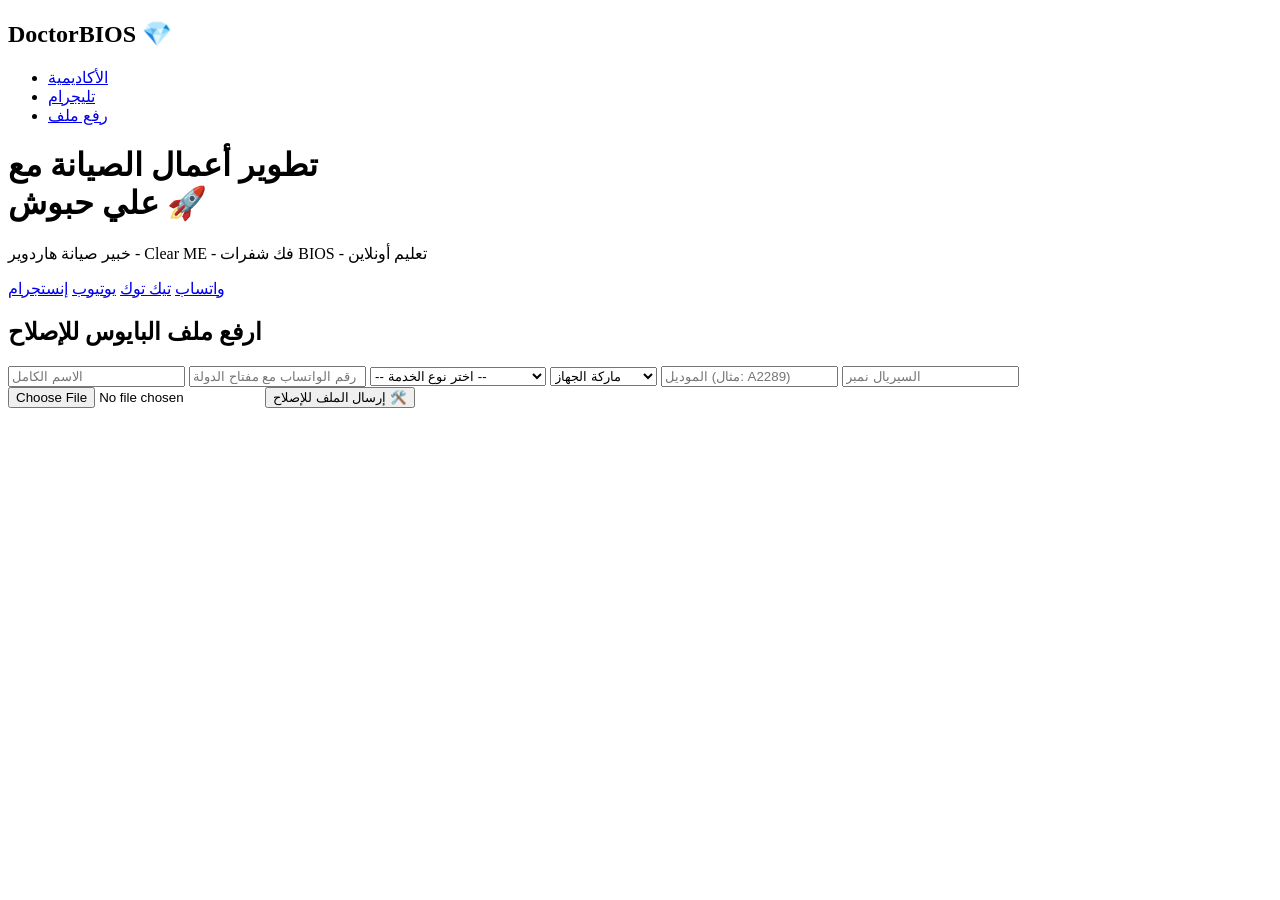
==== templates/index.html @ cfb56647 "Full brand update and bot integration" ====
<!DOCTYPE html>
<html lang="ar">
<head>
    <meta charset="UTF-8">
    <meta name="viewport" content="width=device-width, initial-scale=1.0">
    <title>DoctorBIOS 💎 Ali Haboush</title>
    <link rel="stylesheet" href="{{ url_for('static', filename='style.css') }}">
</head>
<body>

<div class="navbar">
    <h2 class="logo">DoctorBIOS 💎</h2>
    <ul>
        <li><a href="https://www.youtube.com/@ALIHABOSH" target="_blank">الأكاديمية</a></li>
        <li><a href="https://t.me/+Q_Fl_dVGSac5ZGVk" target="_blank">تليجرام</a></li>
        <li><a href="#upload">رفع ملف</a></li>
    </ul>
</div>

<div class="hero">
    <h1>تطوير أعمال الصيانة مع <br> <span>علي حبوش 🚀</span></h1>
    <p>خبير صيانة هاردوير - Clear ME - فك شفرات BIOS - تعليم أونلاين</p>
    
    <div class="social-links">
        <a class="btn whatsapp" href="https://wa.me/96176737184" target="_blank">واتساب</a>
        <a class="btn tiktok" href="https://www.tiktok.com/@alihabosh" target="_blank">تيك توك</a>
        <a class="btn youtube" href="https://www.youtube.com/@ALIHABOSH" target="_blank">يوتيوب</a>
        <a class="btn instagram" href="https://www.instagram.com/alihabosh/" target="_blank">إنستجرام</a>
    </div>
</div>

<div class="upload-section" id="upload">
    <h2>ارفع ملف البايوس للإصلاح</h2>
    <form action="/upload" method="POST" enctype="multipart/form-data">
        <input type="text" name="name" placeholder="الاسم الكامل" required>
        <input type="text" name="whatsapp" placeholder="رقم الواتساب مع مفتاح الدولة" required>
        
        <select name="service_type" required>
            <option value="">-- اختر نوع الخدمة --</option>
            <option value="Clear ME / NVRAM">Clear ME / NVRAM Clean</option>
            <option value="BIOS Unlock">BIOS Password Unlock</option>
            <option value="DMI Copy">DMI Data Transfer</option>
            <option value="Repair Course">استفسار عن دورة صيانة</option>
        </select>

        <select name="brand" required>
            <option value="">ماركة الجهاز</option>
            <option>HP</option>
            <option>Lenovo</option>
            <option>Dell</option>
            <option>Apple (T2/M1)</option>
            <option>Other</option>
        </select>

        <input type="text" name="model" placeholder="الموديل (مثال: A2289)" required>
        <input type="text" name="serial" placeholder="السيريال نمبر" required>
        
        <input type="file" name="bios" required>

        <button type="submit">إرسال الملف للإصلاح 🛠️</button>
    </form>
</div>

</body>
</html>
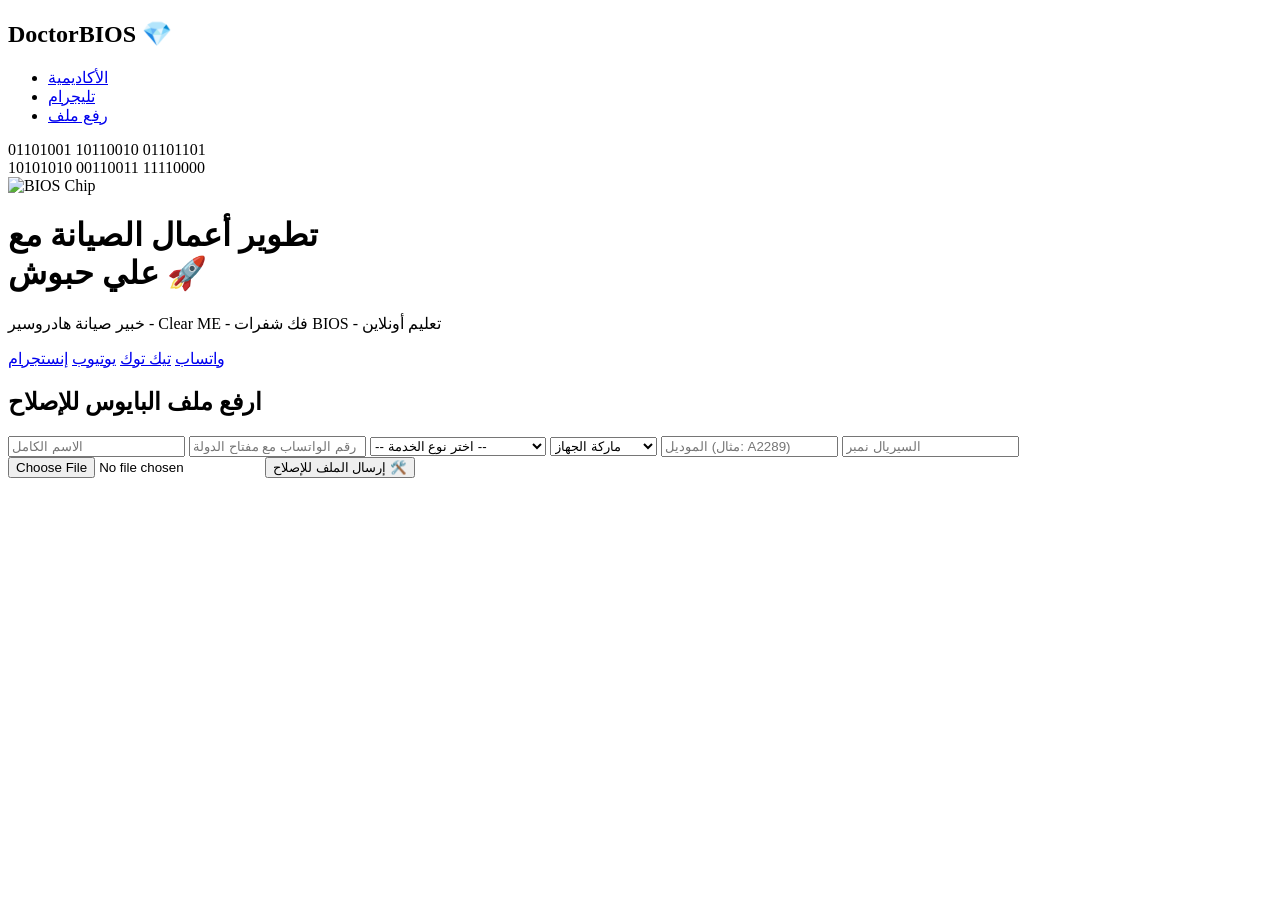
==== commit 7e3c0ea3: "Full brand update and bot integration" ====
--- a/templates/index.html
+++ b/templates/index.html
@@ -3,7 +3,7 @@
 <head>
     <meta charset="UTF-8">
     <meta name="viewport" content="width=device-width, initial-scale=1.0">
-    <title>DoctorBIOS 💎 Ali Haboush</title>
+    <title>DoctorBIOS Diamond - Ali Haboush</title>
     <link rel="stylesheet" href="{{ url_for('static', filename='style.css') }}">
 </head>
 <body>
@@ -18,8 +18,17 @@
 </div>
 
 <div class="hero">
+    <!-- تأثير الأنيميشن الجديد (شريحة مع أكواد هكرز) -->
+    <div class="bios-animation">
+        <div class="chip-container">
+            <div class="binary-ring ring-1">01101001 10110010 01101101</div>
+            <div class="binary-ring ring-2">10101010 00110011 11110000</div>
+            <img src="https://img.icons8.com/fluency/96/cpu.png" alt="BIOS Chip" class="main-chip">
+        </div>
+    </div>
+
     <h1>تطوير أعمال الصيانة مع <br> <span>علي حبوش 🚀</span></h1>
-    <p>خبير صيانة هاردوير - Clear ME - فك شفرات BIOS - تعليم أونلاين</p>
+    <p>خبير صيانة هادروسير - Clear ME - فك شفرات BIOS - تعليم أونلاين</p>
     
     <div class="social-links">
         <a class="btn whatsapp" href="https://wa.me/96176737184" target="_blank">واتساب</a>
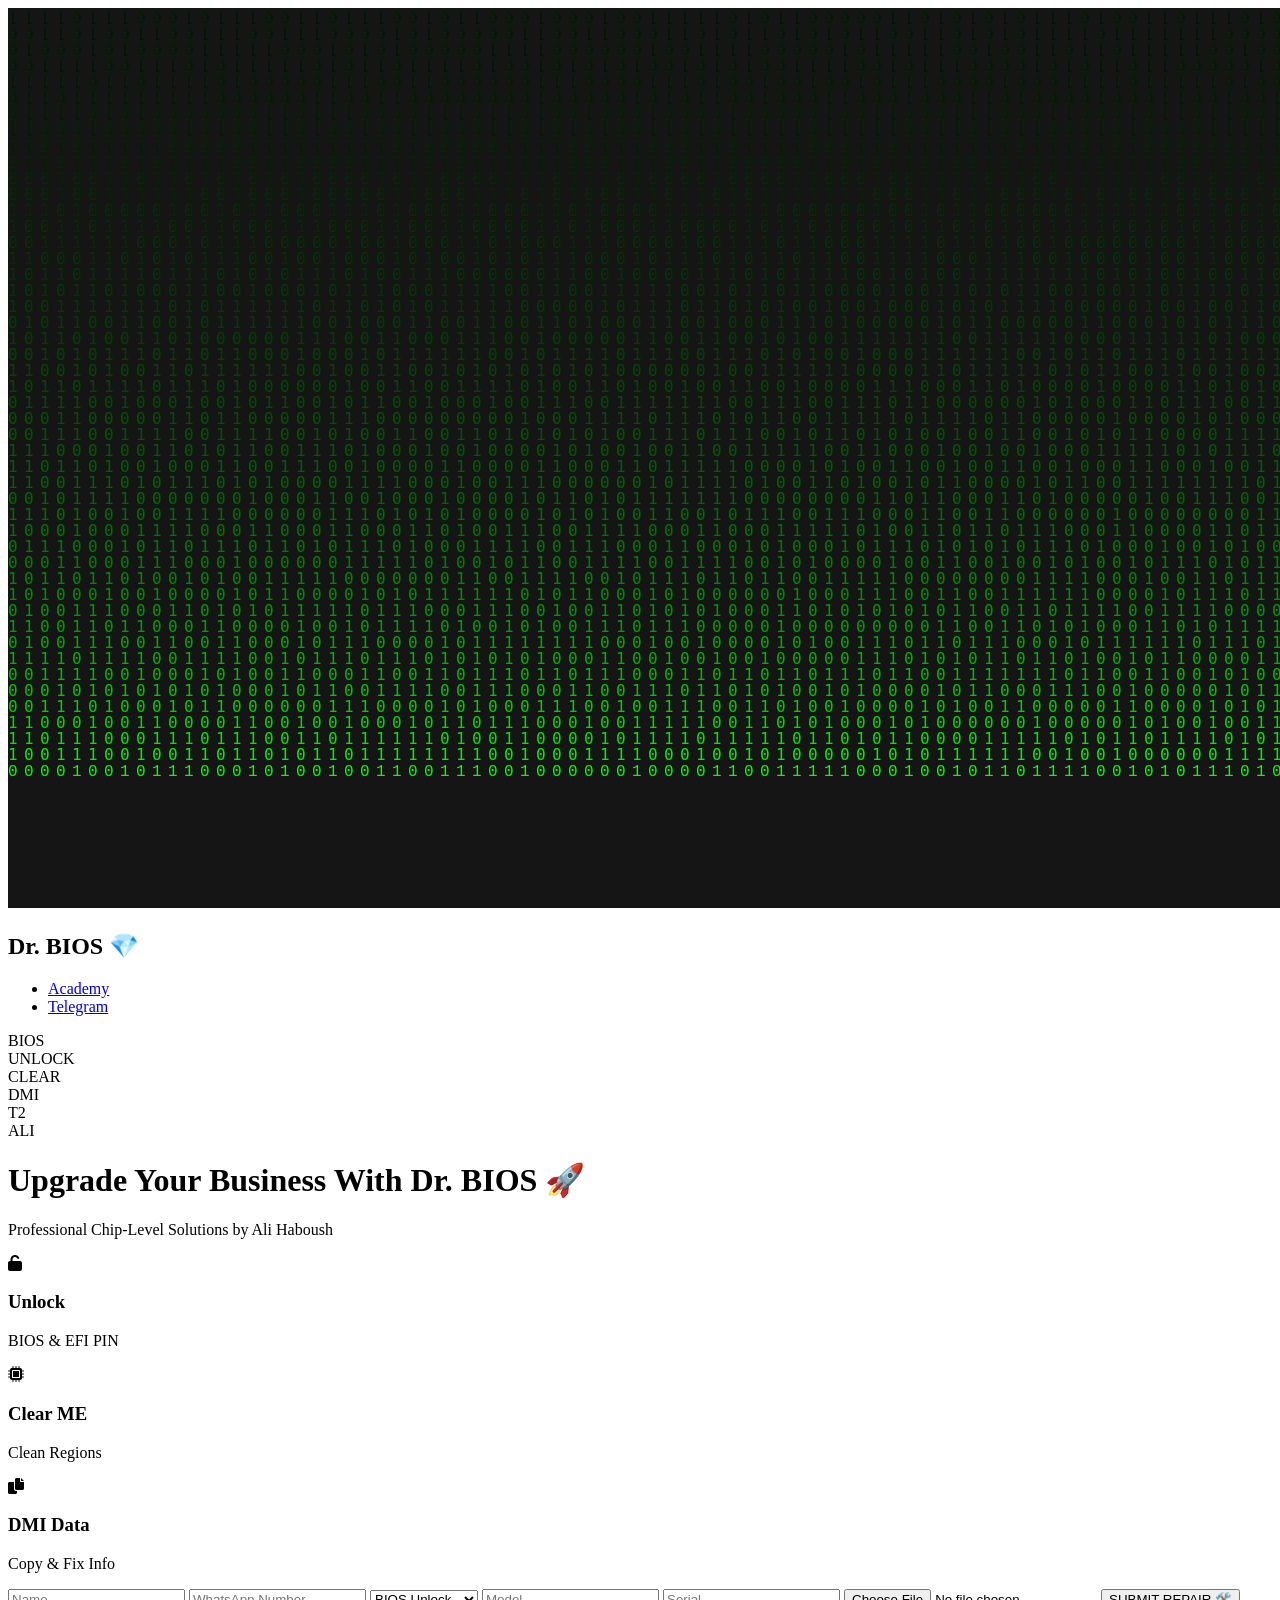
==== commit 35cb5678: "Full brand update and bot integration" ====
--- a/templates/index.html
+++ b/templates/index.html
@@ -3,72 +3,93 @@
 <head>
     <meta charset="UTF-8">
     <meta name="viewport" content="width=device-width, initial-scale=1.0">
-    <title>DoctorBIOS Diamond - Ali Haboush</title>
+    <title>Dr. BIOS | Ali Haboush 3D Experience</title>
+    <link rel="stylesheet" href="https://cdnjs.cloudflare.com/ajax/libs/font-awesome/6.0.0/css/all.min.css">
     <link rel="stylesheet" href="{{ url_for('static', filename='style.css') }}">
 </head>
 <body>
 
+<canvas id="matrix"></canvas> <!-- خلفية الماتريكس المتحركة -->
+
 <div class="navbar">
-    <h2 class="logo">DoctorBIOS 💎</h2>
+    <h2 class="logo">Dr. BIOS 💎</h2>
     <ul>
-        <li><a href="https://www.youtube.com/@ALIHABOSH" target="_blank">الأكاديمية</a></li>
-        <li><a href="https://t.me/+Q_Fl_dVGSac5ZGVk" target="_blank">تليجرام</a></li>
-        <li><a href="#upload">رفع ملف</a></li>
+        <li><a href="https://www.youtube.com/@ALIHABOSH" target="_blank">Academy</a></li>
+        <li><a href="https://t.me/+Q_Fl_dVGSac5ZGVk" target="_blank">Telegram</a></li>
     </ul>
 </div>
 
 <div class="hero">
-    <!-- تأثير الأنيميشن الجديد (شريحة مع أكواد هكرز) -->
-    <div class="bios-animation">
-        <div class="chip-container">
-            <div class="binary-ring ring-1">01101001 10110010 01101101</div>
-            <div class="binary-ring ring-2">10101010 00110011 11110000</div>
-            <img src="https://img.icons8.com/fluency/96/cpu.png" alt="BIOS Chip" class="main-chip">
+    <div class="bios-3d-animation">
+        <div class="cube">
+            <div class="face front">BIOS</div>
+            <div class="face back">UNLOCK</div>
+            <div class="face right">CLEAR</div>
+            <div class="face left">DMI</div>
+            <div class="face top">T2</div>
+            <div class="face bottom">ALI</div>
         </div>
     </div>
+    <h1>Upgrade Your Business With <span>Dr. BIOS 🚀</span></h1>
+    <p>Professional Chip-Level Solutions by Ali Haboush</p>
+</div>
 
-    <h1>تطوير أعمال الصيانة مع <br> <span>علي حبوش 🚀</span></h1>
-    <p>خبير صيانة هادروسير - Clear ME - فك شفرات BIOS - تعليم أونلاين</p>
-    
-    <div class="social-links">
-        <a class="btn whatsapp" href="https://wa.me/96176737184" target="_blank">واتساب</a>
-        <a class="btn tiktok" href="https://www.tiktok.com/@alihabosh" target="_blank">تيك توك</a>
-        <a class="btn youtube" href="https://www.youtube.com/@ALIHABOSH" target="_blank">يوتيوب</a>
-        <a class="btn instagram" href="https://www.instagram.com/alihabosh/" target="_blank">إنستجرام</a>
+<div class="services-grid">
+    <div class="service-card">
+        <i class="fas fa-unlock"></i>
+        <h3>Unlock</h3>
+        <p>BIOS & EFI PIN</p>
+    </div>
+    <div class="service-card">
+        <i class="fas fa-microchip"></i>
+        <h3>Clear ME</h3>
+        <p>Clean Regions</p>
+    </div>
+    <div class="service-card">
+        <i class="fas fa-copy"></i>
+        <h3>DMI Data</h3>
+        <p>Copy & Fix Info</p>
     </div>
 </div>
 
-<div class="upload-section" id="upload">
-    <h2>ارفع ملف البايوس للإصلاح</h2>
+<div class="upload-section">
     <form action="/upload" method="POST" enctype="multipart/form-data">
-        <input type="text" name="name" placeholder="الاسم الكامل" required>
-        <input type="text" name="whatsapp" placeholder="رقم الواتساب مع مفتاح الدولة" required>
-        
+        <input type="text" name="name" placeholder="Name" required>
+        <input type="text" name="whatsapp" placeholder="WhatsApp Number" required>
         <select name="service_type" required>
-            <option value="">-- اختر نوع الخدمة --</option>
-            <option value="Clear ME / NVRAM">Clear ME / NVRAM Clean</option>
-            <option value="BIOS Unlock">BIOS Password Unlock</option>
-            <option value="DMI Copy">DMI Data Transfer</option>
-            <option value="Repair Course">استفسار عن دورة صيانة</option>
+            <option value="Unlock">BIOS Unlock</option>
+            <option value="Clear ME">Clear ME</option>
+            <option value="T2">Mac iCloud T2</option>
         </select>
-
-        <select name="brand" required>
-            <option value="">ماركة الجهاز</option>
-            <option>HP</option>
-            <option>Lenovo</option>
-            <option>Dell</option>
-            <option>Apple (T2/M1)</option>
-            <option>Other</option>
-        </select>
-
-        <input type="text" name="model" placeholder="الموديل (مثال: A2289)" required>
-        <input type="text" name="serial" placeholder="السيريال نمبر" required>
-        
+        <input type="text" name="model" placeholder="Model" required>
+        <input type="text" name="serial" placeholder="Serial" required>
         <input type="file" name="bios" required>
-
-        <button type="submit">إرسال الملف للإصلاح 🛠️</button>
+        <button type="submit">SUBMIT REPAIR 🛠️</button>
     </form>
 </div>
 
+<script>
+    const canvas = document.getElementById('matrix');
+    const ctx = canvas.getContext('2d');
+    canvas.width = window.innerWidth;
+    canvas.height = window.innerHeight;
+    const letters = "01";
+    const fontSize = 16;
+    const columns = canvas.width / fontSize;
+    const drops = Array(Math.floor(columns)).fill(1);
+    function draw() {
+        ctx.fillStyle = "rgba(0, 0, 0, 0.05)";
+        ctx.fillRect(0, 0, canvas.width, canvas.height);
+        ctx.fillStyle = "#0F0";
+        ctx.font = fontSize + "px monospace";
+        for (let i = 0; i < drops.length; i++) {
+            const text = letters.charAt(Math.floor(Math.random() * letters.length));
+            ctx.fillText(text, i * fontSize, drops[i] * fontSize);
+            if (drops[i] * fontSize > canvas.height && Math.random() > 0.975) drops[i] = 0;
+            drops[i]++;
+        }
+    }
+    setInterval(draw, 33);
+</script>
 </body>
 </html>
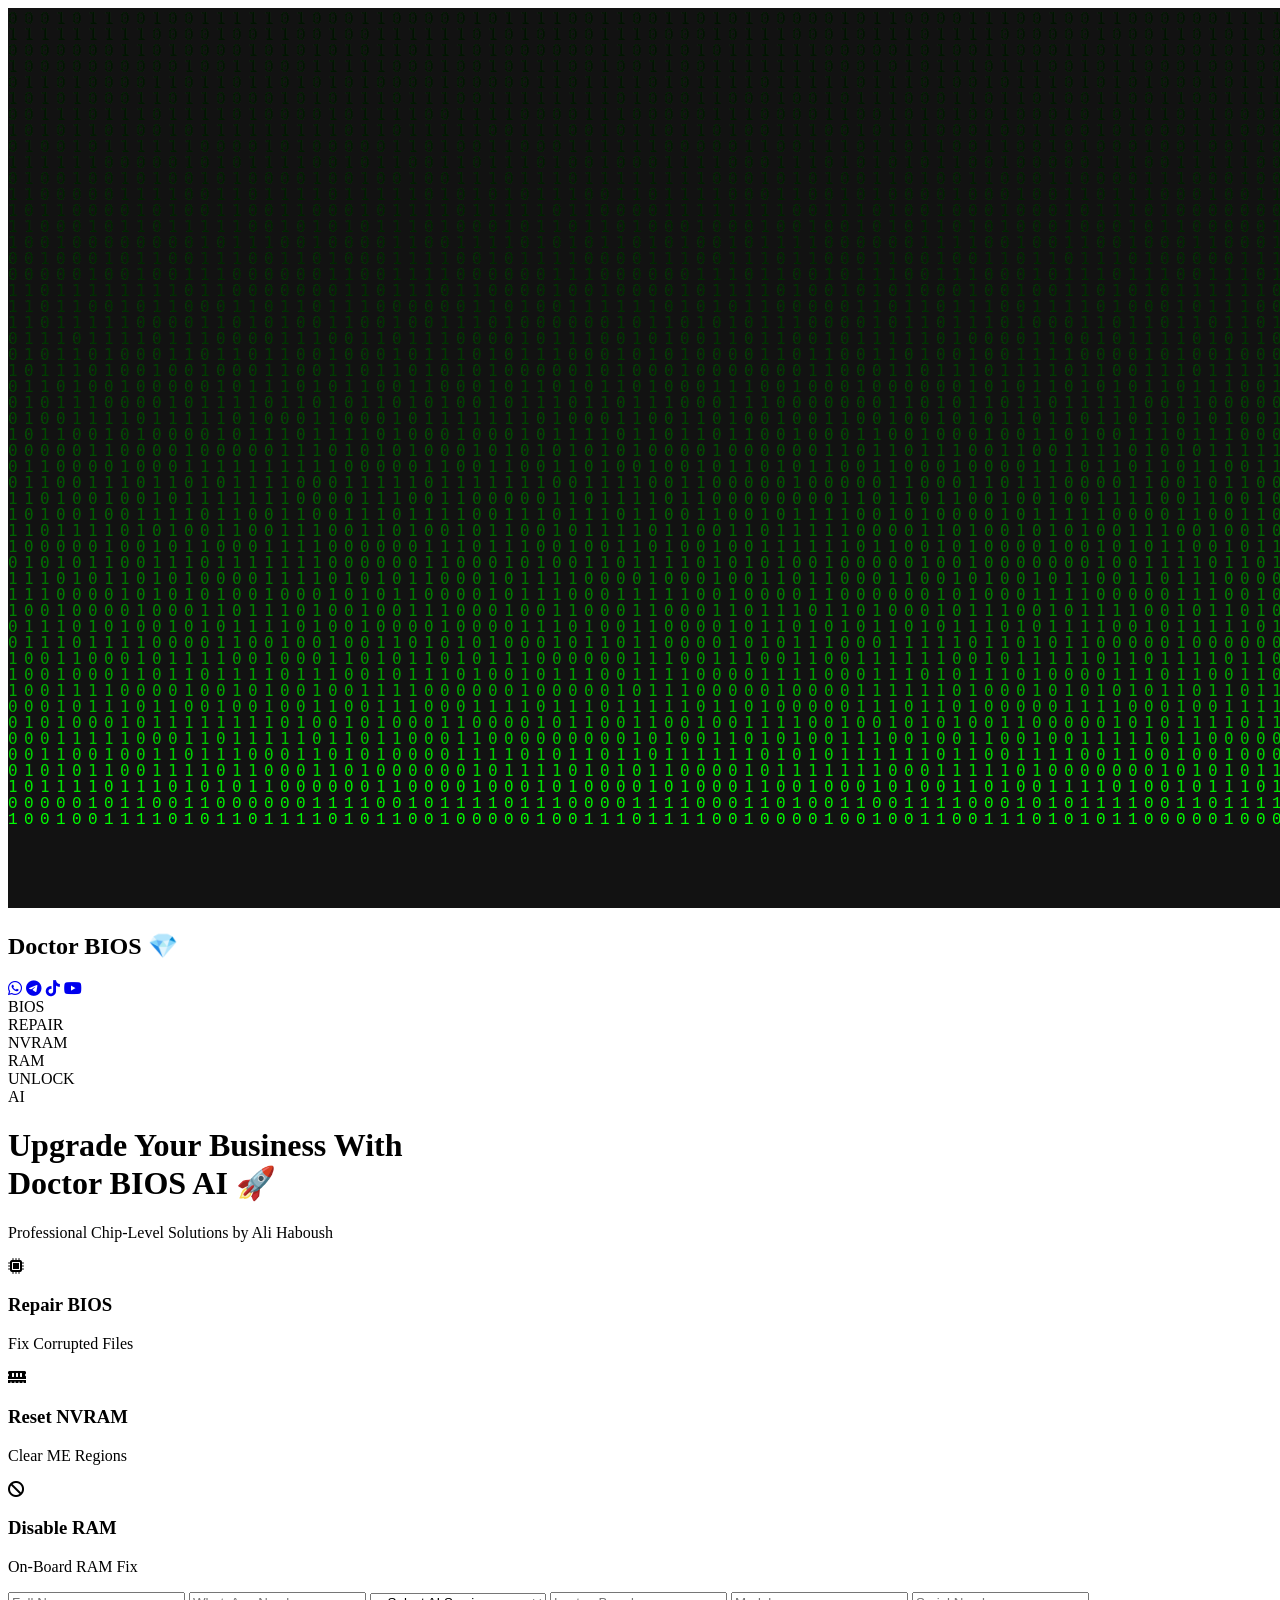
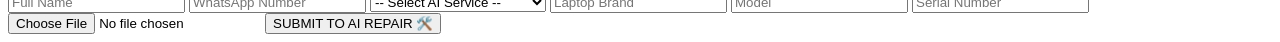
==== commit 61df969c: "Full brand update and bot integration" ====
--- a/templates/index.html
+++ b/templates/index.html
@@ -1,70 +1,78 @@
 <!DOCTYPE html>
-<html lang="ar">
+<html lang="en">
 <head>
     <meta charset="UTF-8">
     <meta name="viewport" content="width=device-width, initial-scale=1.0">
-    <title>Dr. BIOS | Ali Haboush 3D Experience</title>
+    <title>Doctor BIOS | Ali Haboush AI</title>
     <link rel="stylesheet" href="https://cdnjs.cloudflare.com/ajax/libs/font-awesome/6.0.0/css/all.min.css">
     <link rel="stylesheet" href="{{ url_for('static', filename='style.css') }}">
 </head>
 <body>
 
-<canvas id="matrix"></canvas> <!-- خلفية الماتريكس المتحركة -->
+<canvas id="matrix"></canvas>
 
 <div class="navbar">
-    <h2 class="logo">Dr. BIOS 💎</h2>
-    <ul>
-        <li><a href="https://www.youtube.com/@ALIHABOSH" target="_blank">Academy</a></li>
-        <li><a href="https://t.me/+Q_Fl_dVGSac5ZGVk" target="_blank">Telegram</a></li>
-    </ul>
+    <h2 class="logo">Doctor BIOS 💎</h2>
+    <div class="social-nav">
+        <a href="https://wa.me/96176737184" target="_blank"><i class="fab fa-whatsapp"></i></a>
+        <a href="https://t.me/+umBA7AesEX82YmM8" target="_blank"><i class="fab fa-telegram"></i></a>
+        <a href="https://www.tiktok.com/@alihabosh" target="_blank"><i class="fab fa-tiktok"></i></a>
+        <a href="https://www.youtube.com/@ALIHABOSH" target="_blank"><i class="fab fa-youtube"></i></a>
+    </div>
 </div>
 
 <div class="hero">
-    <div class="bios-3d-animation">
-        <div class="cube">
-            <div class="face front">BIOS</div>
-            <div class="face back">UNLOCK</div>
-            <div class="face right">CLEAR</div>
-            <div class="face left">DMI</div>
-            <div class="face top">T2</div>
-            <div class="face bottom">ALI</div>
+    <div class="container-3d">
+        <div class="cube-3d">
+            <div class="side front">BIOS</div>
+            <div class="side back">REPAIR</div>
+            <div class="side right">NVRAM</div>
+            <div class="side left">RAM</div>
+            <div class="side top">UNLOCK</div>
+            <div class="side bottom">AI</div>
         </div>
     </div>
-    <h1>Upgrade Your Business With <span>Dr. BIOS 🚀</span></h1>
+    <h1>Upgrade Your Business With <br> <span>Doctor BIOS AI 🚀</span></h1>
     <p>Professional Chip-Level Solutions by Ali Haboush</p>
 </div>
 
-<div class="services-grid">
-    <div class="service-card">
-        <i class="fas fa-unlock"></i>
-        <h3>Unlock</h3>
-        <p>BIOS & EFI PIN</p>
+<div class="services-container">
+    <div class="card-3d">
+        <i class="fas fa-microchip"></i>
+        <h3>Repair BIOS</h3>
+        <p>Fix Corrupted Files</p>
     </div>
-    <div class="service-card">
-        <i class="fas fa-microchip"></i>
-        <h3>Clear ME</h3>
-        <p>Clean Regions</p>
+    <div class="card-3d">
+        <i class="fas fa-memory"></i>
+        <h3>Reset NVRAM</h3>
+        <p>Clear ME Regions</p>
     </div>
-    <div class="service-card">
-        <i class="fas fa-copy"></i>
-        <h3>DMI Data</h3>
-        <p>Copy & Fix Info</p>
+    <div class="card-3d">
+        <i class="fas fa-ban"></i>
+        <h3>Disable RAM</h3>
+        <p>On-Board RAM Fix</p>
     </div>
 </div>
 
 <div class="upload-section">
     <form action="/upload" method="POST" enctype="multipart/form-data">
-        <input type="text" name="name" placeholder="Name" required>
+        <input type="text" name="name" placeholder="Full Name" required>
         <input type="text" name="whatsapp" placeholder="WhatsApp Number" required>
+        
         <select name="service_type" required>
-            <option value="Unlock">BIOS Unlock</option>
-            <option value="Clear ME">Clear ME</option>
-            <option value="T2">Mac iCloud T2</option>
+            <option value="">-- Select AI Service --</option>
+            <option value="Repair BIOS">Repair BIOS File</option>
+            <option value="Reset NVRAM">Reset NVRAM / Clear ME</option>
+            <option value="Disable RAM">Disable Built-in RAM</option>
+            <option value="Unlock T2">Mac iCloud T2 Unlock</option>
         </select>
+
+        <input type="text" name="brand" placeholder="Laptop Brand" required>
         <input type="text" name="model" placeholder="Model" required>
-        <input type="text" name="serial" placeholder="Serial" required>
-        <input type="file" name="bios" required>
-        <button type="submit">SUBMIT REPAIR 🛠️</button>
+        <input type="text" name="serial" placeholder="Serial Number" required>
+        
+        <input type="file" name="bios" id="bios" required>
+        <button type="submit">SUBMIT TO AI REPAIR 🛠️</button>
     </form>
 </div>
 
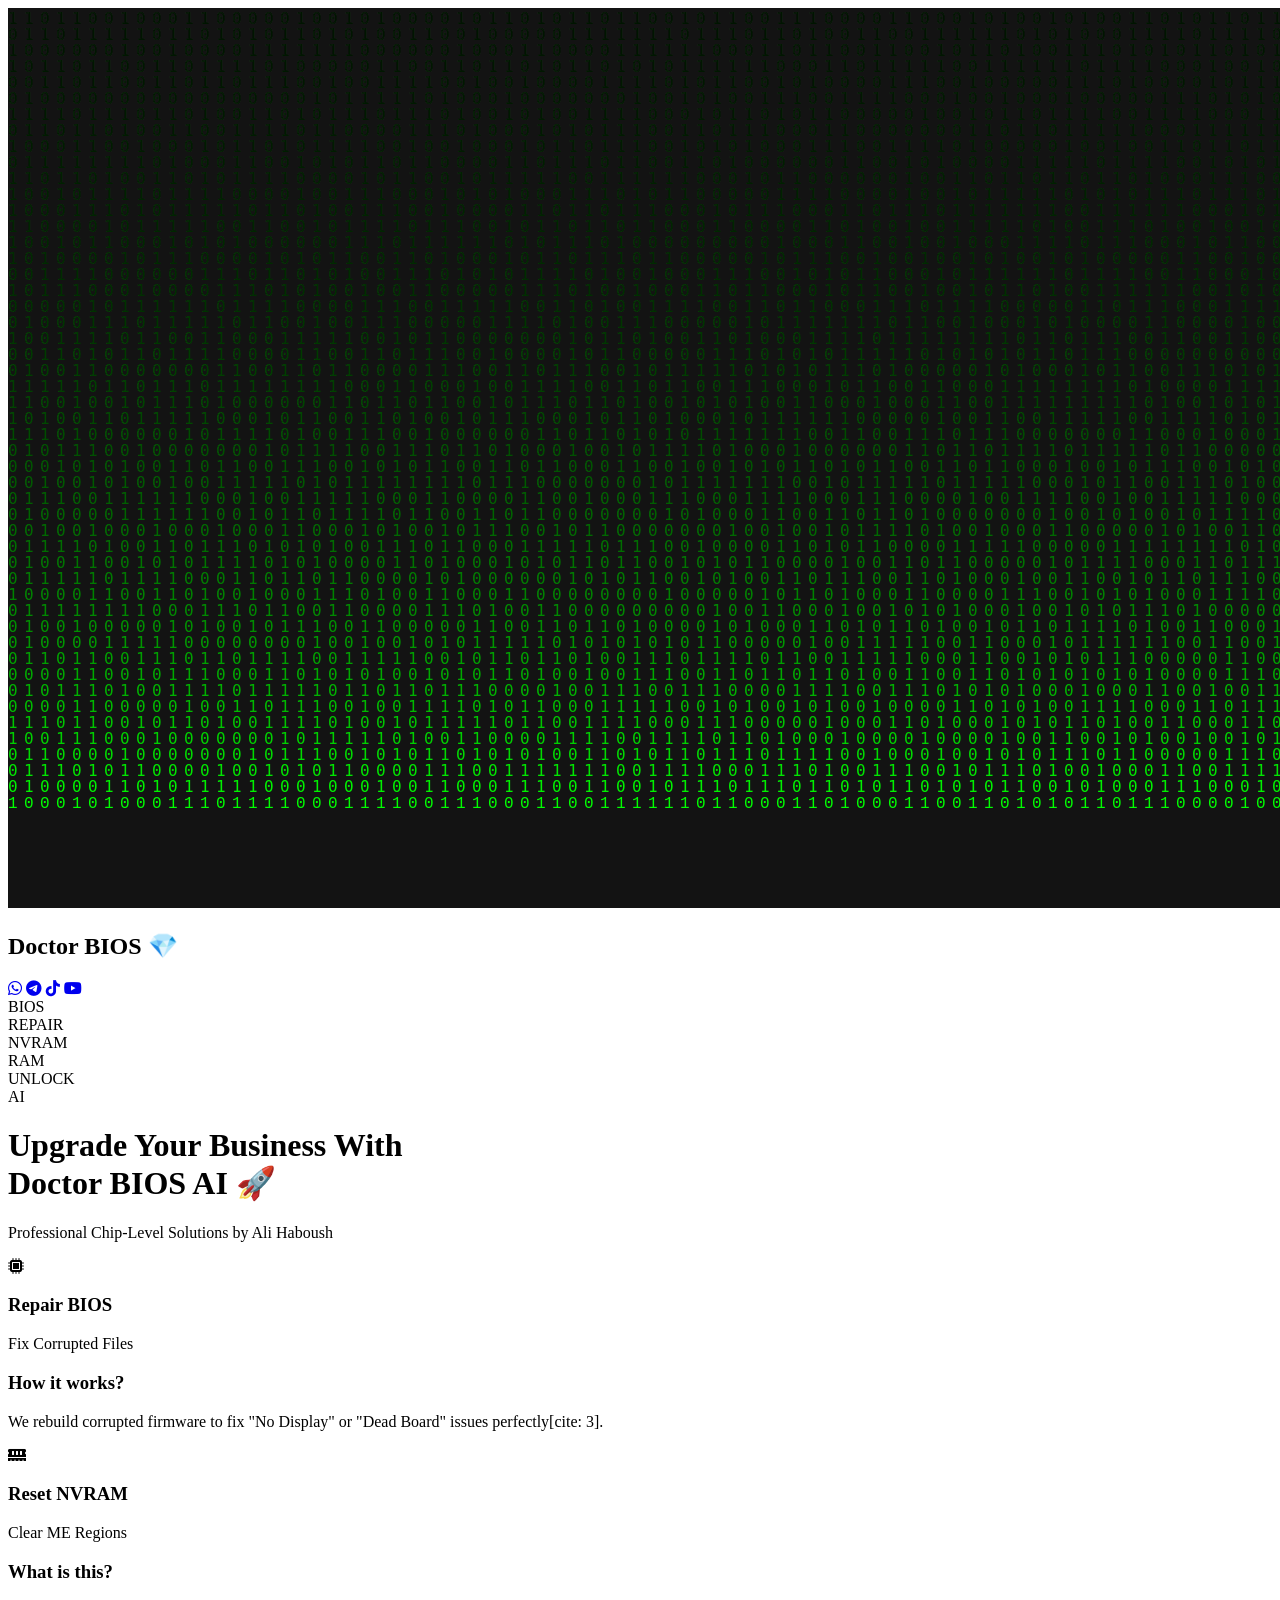
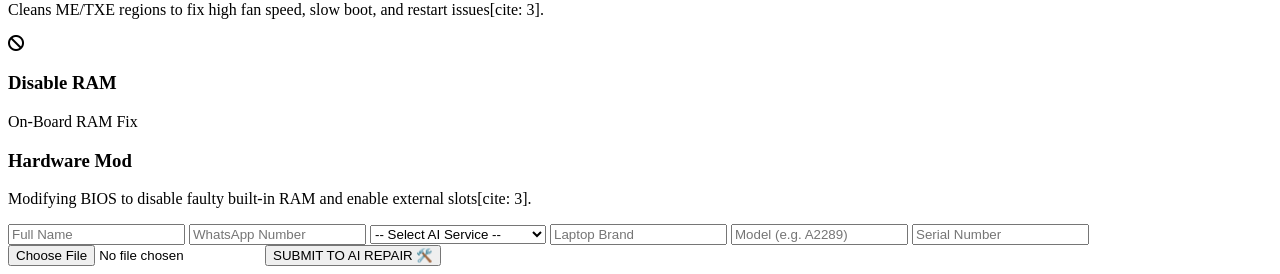
==== commit 0e5597b5: "Full brand update and bot integration" ====
--- a/templates/index.html
+++ b/templates/index.html
@@ -3,7 +3,7 @@
 <head>
     <meta charset="UTF-8">
     <meta name="viewport" content="width=device-width, initial-scale=1.0">
-    <title>Doctor BIOS | Ali Haboush AI</title>
+    <title>Doctor BIOS | Ali Haboush AI Expert</title>
     <link rel="stylesheet" href="https://cdnjs.cloudflare.com/ajax/libs/font-awesome/6.0.0/css/all.min.css">
     <link rel="stylesheet" href="{{ url_for('static', filename='style.css') }}">
 </head>
@@ -37,20 +37,49 @@
 </div>
 
 <div class="services-container">
-    <div class="card-3d">
-        <i class="fas fa-microchip"></i>
-        <h3>Repair BIOS</h3>
-        <p>Fix Corrupted Files</p>
+    <!-- Card 1: Repair BIOS -->
+    <div class="flip-card">
+        <div class="flip-card-inner">
+            <div class="flip-card-front">
+                <i class="fas fa-microchip"></i>
+                <h3>Repair BIOS</h3>
+                <p>Fix Corrupted Files</p>
+            </div>
+            <div class="flip-card-back">
+                <h3>How it works?</h3>
+                <p>We rebuild corrupted firmware to fix "No Display" or "Dead Board" issues perfectly[cite: 3].</p>
+            </div>
+        </div>
     </div>
-    <div class="card-3d">
-        <i class="fas fa-memory"></i>
-        <h3>Reset NVRAM</h3>
-        <p>Clear ME Regions</p>
+
+    <!-- Card 2: Reset NVRAM -->
+    <div class="flip-card">
+        <div class="flip-card-inner">
+            <div class="flip-card-front">
+                <i class="fas fa-memory"></i>
+                <h3>Reset NVRAM</h3>
+                <p>Clear ME Regions</p>
+            </div>
+            <div class="flip-card-back">
+                <h3>What is this?</h3>
+                <p>Cleans ME/TXE regions to fix high fan speed, slow boot, and restart issues[cite: 3].</p>
+            </div>
+        </div>
     </div>
-    <div class="card-3d">
-        <i class="fas fa-ban"></i>
-        <h3>Disable RAM</h3>
-        <p>On-Board RAM Fix</p>
+
+    <!-- Card 3: Disable RAM -->
+    <div class="flip-card">
+        <div class="flip-card-inner">
+            <div class="flip-card-front">
+                <i class="fas fa-ban"></i>
+                <h3>Disable RAM</h3>
+                <p>On-Board RAM Fix</p>
+            </div>
+            <div class="flip-card-back">
+                <h3>Hardware Mod</h3>
+                <p>Modifying BIOS to disable faulty built-in RAM and enable external slots[cite: 3].</p>
+            </div>
+        </div>
     </div>
 </div>
 
@@ -68,10 +97,10 @@
         </select>
 
         <input type="text" name="brand" placeholder="Laptop Brand" required>
-        <input type="text" name="model" placeholder="Model" required>
+        <input type="text" name="model" placeholder="Model (e.g. A2289)" required>
         <input type="text" name="serial" placeholder="Serial Number" required>
         
-        <input type="file" name="bios" id="bios" required>
+        <input type="file" name="bios" required>
         <button type="submit">SUBMIT TO AI REPAIR 🛠️</button>
     </form>
 </div>
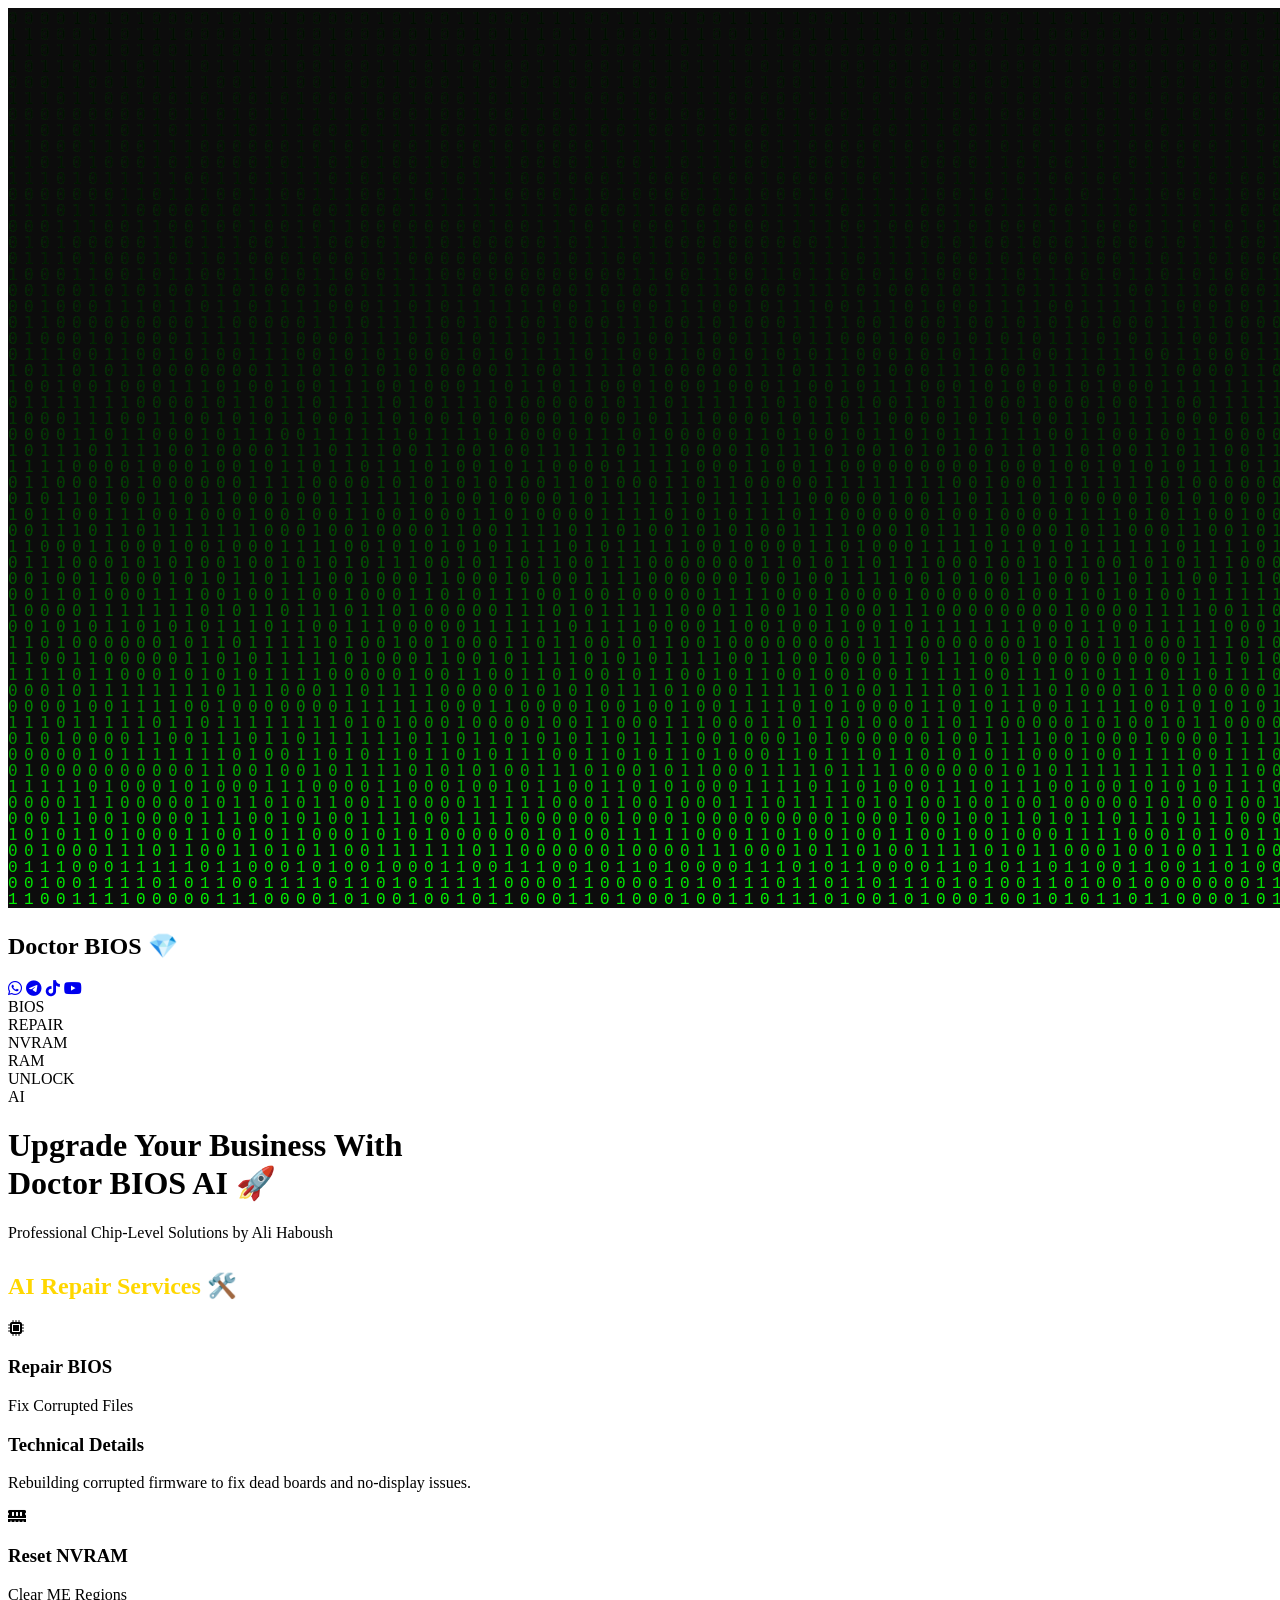
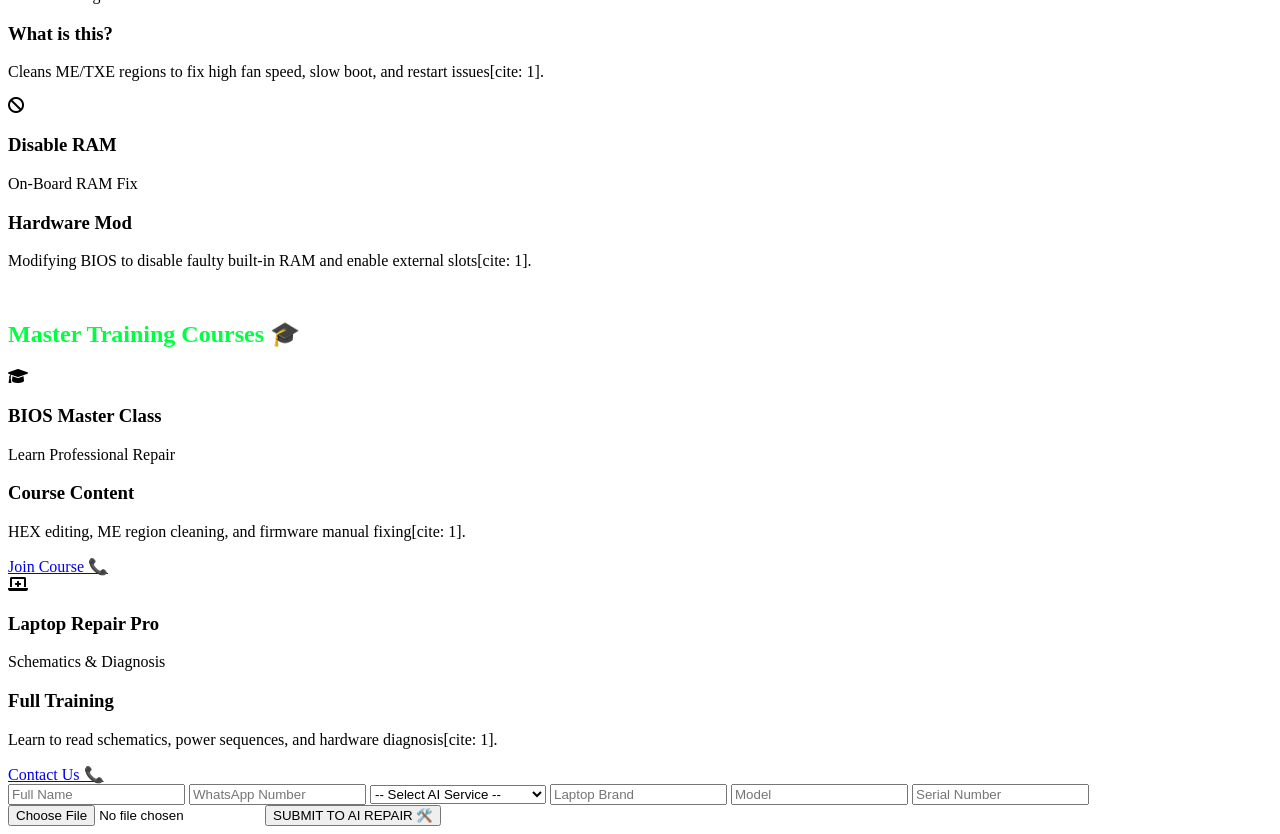
==== commit 3fd2ec6d: "Full brand update and bot integration" ====
--- a/templates/index.html
+++ b/templates/index.html
@@ -36,8 +36,9 @@
     <p>Professional Chip-Level Solutions by Ali Haboush</p>
 </div>
 
+<!-- SECTION 1: AI SERVICES -->
+<h2 style="color: gold; margin-top: 30px;">AI Repair Services 🛠️</h2>
 <div class="services-container">
-    <!-- Card 1: Repair BIOS -->
     <div class="flip-card">
         <div class="flip-card-inner">
             <div class="flip-card-front">
@@ -46,13 +47,12 @@
                 <p>Fix Corrupted Files</p>
             </div>
             <div class="flip-card-back">
-                <h3>How it works?</h3>
-                <p>We rebuild corrupted firmware to fix "No Display" or "Dead Board" issues perfectly[cite: 3].</p>
+                <h3>Technical Details</h3>
+                <p>Rebuilding corrupted firmware to fix dead boards and no-display issues.</p>
             </div>
         </div>
     </div>
 
-    <!-- Card 2: Reset NVRAM -->
     <div class="flip-card">
         <div class="flip-card-inner">
             <div class="flip-card-front">
@@ -62,12 +62,11 @@
             </div>
             <div class="flip-card-back">
                 <h3>What is this?</h3>
-                <p>Cleans ME/TXE regions to fix high fan speed, slow boot, and restart issues[cite: 3].</p>
+                <p>Cleans ME/TXE regions to fix high fan speed, slow boot, and restart issues[cite: 1].</p>
             </div>
         </div>
     </div>
 
-    <!-- Card 3: Disable RAM -->
     <div class="flip-card">
         <div class="flip-card-inner">
             <div class="flip-card-front">
@@ -77,7 +76,41 @@
             </div>
             <div class="flip-card-back">
                 <h3>Hardware Mod</h3>
-                <p>Modifying BIOS to disable faulty built-in RAM and enable external slots[cite: 3].</p>
+                <p>Modifying BIOS to disable faulty built-in RAM and enable external slots[cite: 1].</p>
+            </div>
+        </div>
+    </div>
+</div>
+
+<!-- SECTION 2: TRAINING COURSES -->
+<h2 style="color: #00ff41; margin-top: 50px;">Master Training Courses 🎓</h2>
+<div class="services-container">
+    <div class="flip-card">
+        <div class="flip-card-inner">
+            <div class="flip-card-front">
+                <i class="fas fa-graduation-cap"></i>
+                <h3>BIOS Master Class</h3>
+                <p>Learn Professional Repair</p>
+            </div>
+            <div class="flip-card-back">
+                <h3>Course Content</h3>
+                <p>HEX editing, ME region cleaning, and firmware manual fixing[cite: 1].</p>
+                <a href="https://wa.me/96176737184" class="course-btn">Join Course 📞</a>
+            </div>
+        </div>
+    </div>
+
+    <div class="flip-card">
+        <div class="flip-card-inner">
+            <div class="flip-card-front">
+                <i class="fas fa-laptop-medical"></i>
+                <h3>Laptop Repair Pro</h3>
+                <p>Schematics & Diagnosis</p>
+            </div>
+            <div class="flip-card-back">
+                <h3>Full Training</h3>
+                <p>Learn to read schematics, power sequences, and hardware diagnosis[cite: 1].</p>
+                <a href="https://wa.me/96176737184" class="course-btn">Contact Us 📞</a>
             </div>
         </div>
     </div>
@@ -97,7 +130,7 @@
         </select>
 
         <input type="text" name="brand" placeholder="Laptop Brand" required>
-        <input type="text" name="model" placeholder="Model (e.g. A2289)" required>
+        <input type="text" name="model" placeholder="Model" required>
         <input type="text" name="serial" placeholder="Serial Number" required>
         
         <input type="file" name="bios" required>
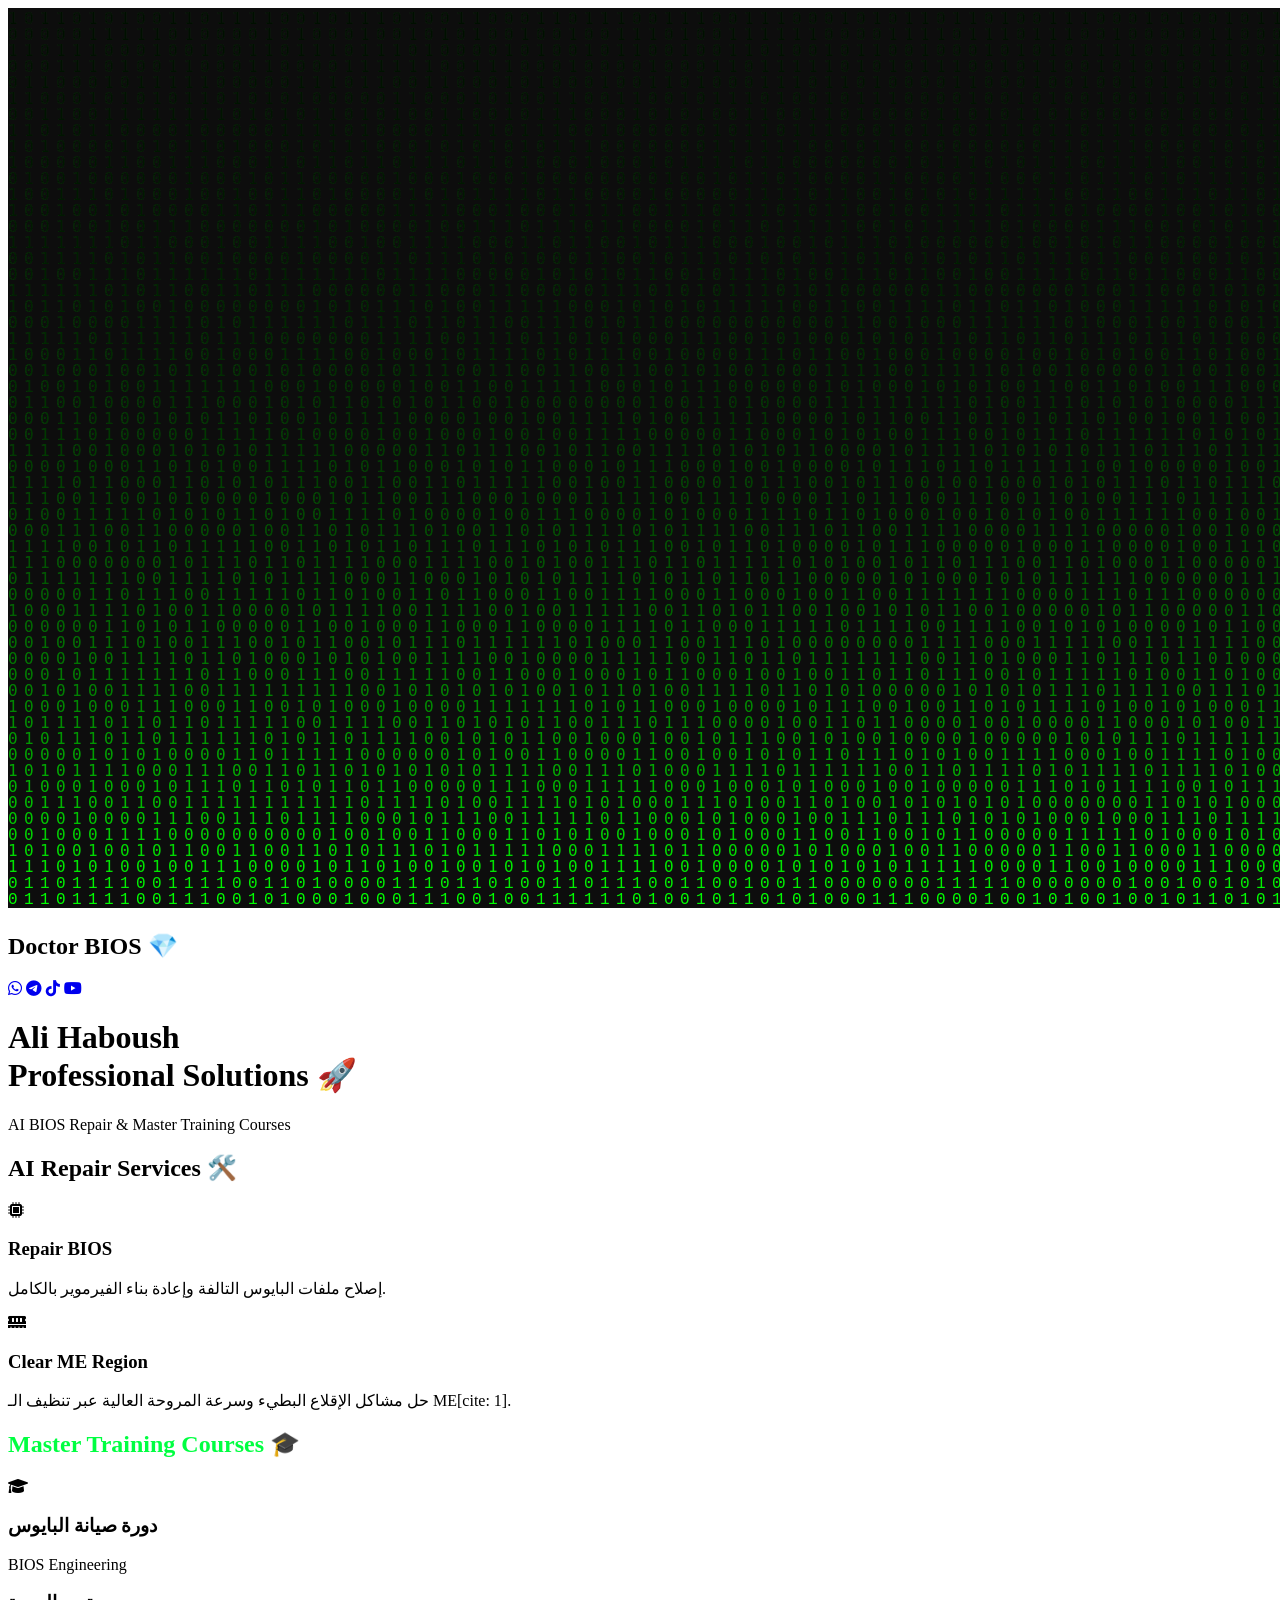
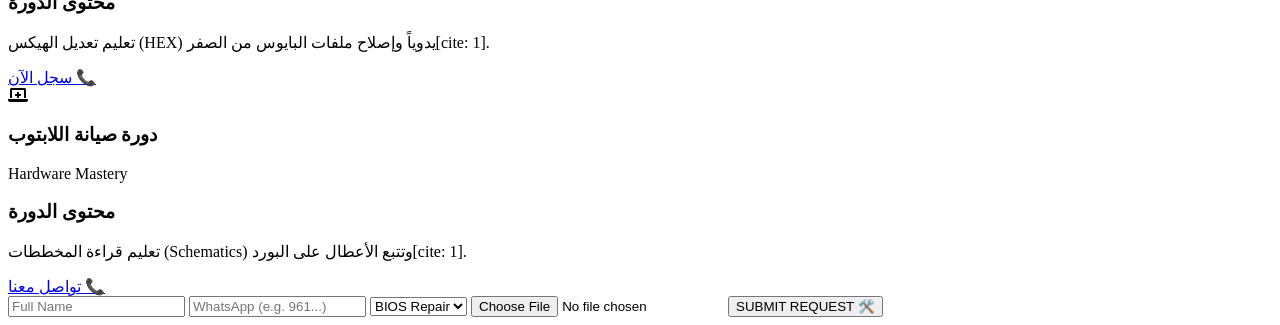
==== commit b469934e: "Full brand update and bot integration" ====
--- a/templates/index.html
+++ b/templates/index.html
@@ -3,7 +3,7 @@
 <head>
     <meta charset="UTF-8">
     <meta name="viewport" content="width=device-width, initial-scale=1.0">
-    <title>Doctor BIOS | Ali Haboush AI Expert</title>
+    <title>Doctor BIOS | Ali Haboush</title>
     <link rel="stylesheet" href="https://cdnjs.cloudflare.com/ajax/libs/font-awesome/6.0.0/css/all.min.css">
     <link rel="stylesheet" href="{{ url_for('static', filename='style.css') }}">
 </head>
@@ -11,6 +11,7 @@
 
 <canvas id="matrix"></canvas>
 
+<!-- القائمة العلوية وروابط السوشيال ميديا -->
 <div class="navbar">
     <h2 class="logo">Doctor BIOS 💎</h2>
     <div class="social-nav">
@@ -22,119 +23,81 @@
 </div>
 
 <div class="hero">
-    <div class="container-3d">
-        <div class="cube-3d">
-            <div class="side front">BIOS</div>
-            <div class="side back">REPAIR</div>
-            <div class="side right">NVRAM</div>
-            <div class="side left">RAM</div>
-            <div class="side top">UNLOCK</div>
-            <div class="side bottom">AI</div>
-        </div>
-    </div>
-    <h1>Upgrade Your Business With <br> <span>Doctor BIOS AI 🚀</span></h1>
-    <p>Professional Chip-Level Solutions by Ali Haboush</p>
+    <h1>Ali Haboush <br> <span>Professional Solutions 🚀</span></h1>
+    <p>AI BIOS Repair & Master Training Courses</p>
 </div>
 
-<!-- SECTION 1: AI SERVICES -->
-<h2 style="color: gold; margin-top: 30px;">AI Repair Services 🛠️</h2>
+<!-- القسم الأول: خدمات صيانة البايوس -->
+<h2 class="section-title">AI Repair Services 🛠️</h2>
 <div class="services-container">
     <div class="flip-card">
         <div class="flip-card-inner">
             <div class="flip-card-front">
                 <i class="fas fa-microchip"></i>
                 <h3>Repair BIOS</h3>
-                <p>Fix Corrupted Files</p>
             </div>
             <div class="flip-card-back">
-                <h3>Technical Details</h3>
-                <p>Rebuilding corrupted firmware to fix dead boards and no-display issues.</p>
+                <p>إصلاح ملفات البايوس التالفة وإعادة بناء الفيرموير بالكامل.</p>
             </div>
         </div>
     </div>
-
     <div class="flip-card">
         <div class="flip-card-inner">
             <div class="flip-card-front">
                 <i class="fas fa-memory"></i>
-                <h3>Reset NVRAM</h3>
-                <p>Clear ME Regions</p>
+                <h3>Clear ME Region</h3>
             </div>
             <div class="flip-card-back">
-                <h3>What is this?</h3>
-                <p>Cleans ME/TXE regions to fix high fan speed, slow boot, and restart issues[cite: 1].</p>
-            </div>
-        </div>
-    </div>
-
-    <div class="flip-card">
-        <div class="flip-card-inner">
-            <div class="flip-card-front">
-                <i class="fas fa-ban"></i>
-                <h3>Disable RAM</h3>
-                <p>On-Board RAM Fix</p>
-            </div>
-            <div class="flip-card-back">
-                <h3>Hardware Mod</h3>
-                <p>Modifying BIOS to disable faulty built-in RAM and enable external slots[cite: 1].</p>
+                <p>حل مشاكل الإقلاع البطيء وسرعة المروحة العالية عبر تنظيف الـ ME[cite: 1].</p>
             </div>
         </div>
     </div>
 </div>
 
-<!-- SECTION 2: TRAINING COURSES -->
-<h2 style="color: #00ff41; margin-top: 50px;">Master Training Courses 🎓</h2>
+<!-- القسم الثاني: الدورات التعليمية (المطلوب الجديد) -->
+<h2 class="section-title" style="color: #00ff41;">Master Training Courses 🎓</h2>
 <div class="services-container">
     <div class="flip-card">
         <div class="flip-card-inner">
             <div class="flip-card-front">
                 <i class="fas fa-graduation-cap"></i>
-                <h3>BIOS Master Class</h3>
-                <p>Learn Professional Repair</p>
+                <h3>دورة صيانة البايوس</h3>
+                <p>BIOS Engineering</p>
             </div>
             <div class="flip-card-back">
-                <h3>Course Content</h3>
-                <p>HEX editing, ME region cleaning, and firmware manual fixing[cite: 1].</p>
-                <a href="https://wa.me/96176737184" class="course-btn">Join Course 📞</a>
+                <h3>محتوى الدورة</h3>
+                <p>تعليم تعديل الهيكس (HEX) يدوياً وإصلاح ملفات البايوس من الصفر[cite: 1].</p>
+                <a href="https://wa.me/96176737184" class="btn-wa">سجل الآن 📞</a>
             </div>
         </div>
     </div>
-
     <div class="flip-card">
         <div class="flip-card-inner">
             <div class="flip-card-front">
                 <i class="fas fa-laptop-medical"></i>
-                <h3>Laptop Repair Pro</h3>
-                <p>Schematics & Diagnosis</p>
+                <h3>دورة صيانة اللابتوب</h3>
+                <p>Hardware Mastery</p>
             </div>
             <div class="flip-card-back">
-                <h3>Full Training</h3>
-                <p>Learn to read schematics, power sequences, and hardware diagnosis[cite: 1].</p>
-                <a href="https://wa.me/96176737184" class="course-btn">Contact Us 📞</a>
+                <h3>محتوى الدورة</h3>
+                <p>تعليم قراءة المخططات (Schematics) وتتبع الأعطال على البورد[cite: 1].</p>
+                <a href="https://wa.me/96176737184" class="btn-wa">تواصل معنا 📞</a>
             </div>
         </div>
     </div>
 </div>
 
+<!-- قسم رفع الملفات -->
 <div class="upload-section">
     <form action="/upload" method="POST" enctype="multipart/form-data">
         <input type="text" name="name" placeholder="Full Name" required>
-        <input type="text" name="whatsapp" placeholder="WhatsApp Number" required>
-        
-        <select name="service_type" required>
-            <option value="">-- Select AI Service --</option>
-            <option value="Repair BIOS">Repair BIOS File</option>
-            <option value="Reset NVRAM">Reset NVRAM / Clear ME</option>
-            <option value="Disable RAM">Disable Built-in RAM</option>
-            <option value="Unlock T2">Mac iCloud T2 Unlock</option>
+        <input type="text" name="whatsapp" placeholder="WhatsApp (e.g. 961...)" required>
+        <select name="service_type">
+            <option value="BIOS Repair">BIOS Repair</option>
+            <option value="Training">Join Course</option>
         </select>
-
-        <input type="text" name="brand" placeholder="Laptop Brand" required>
-        <input type="text" name="model" placeholder="Model" required>
-        <input type="text" name="serial" placeholder="Serial Number" required>
-        
         <input type="file" name="bios" required>
-        <button type="submit">SUBMIT TO AI REPAIR 🛠️</button>
+        <button type="submit">SUBMIT REQUEST 🛠️</button>
     </form>
 </div>
 
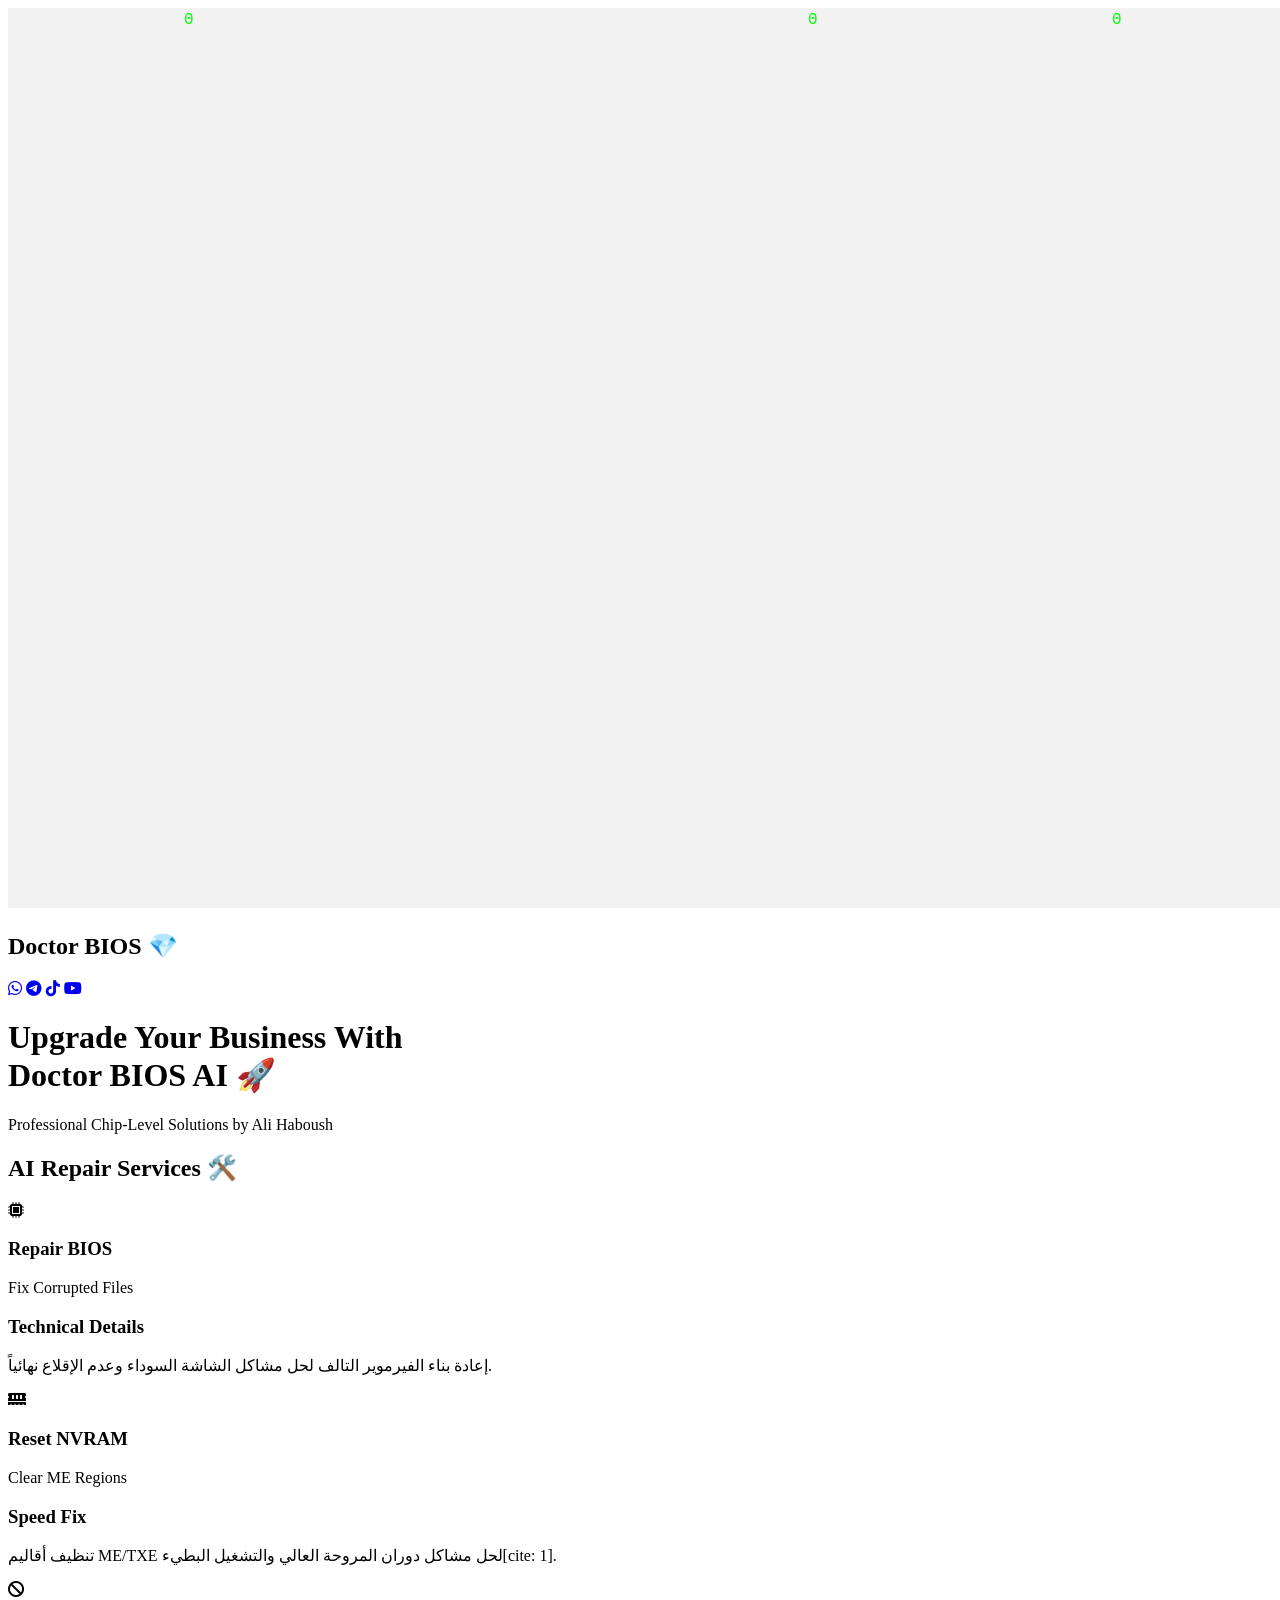
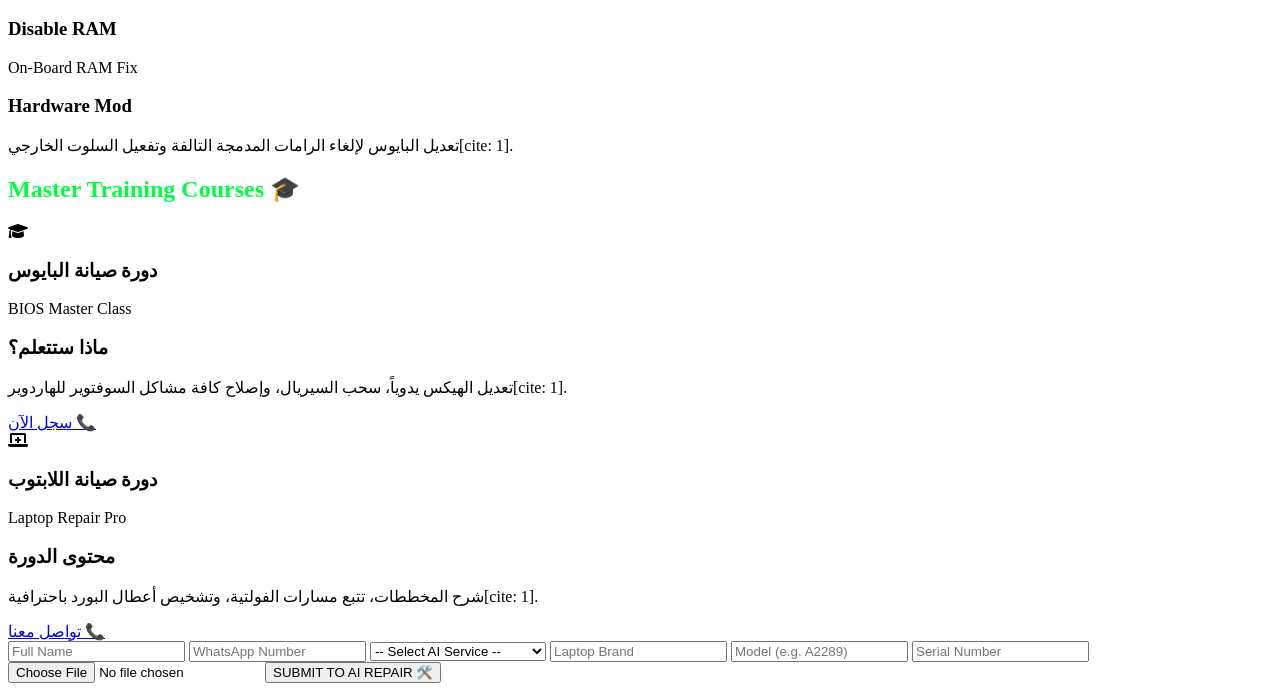
==== commit 4afc6fe7: "Full brand update and bot integration" ====
--- a/templates/index.html
+++ b/templates/index.html
@@ -3,7 +3,7 @@
 <head>
     <meta charset="UTF-8">
     <meta name="viewport" content="width=device-width, initial-scale=1.0">
-    <title>Doctor BIOS | Ali Haboush</title>
+    <title>Doctor BIOS | Ali Haboush AI Expert</title>
     <link rel="stylesheet" href="https://cdnjs.cloudflare.com/ajax/libs/font-awesome/6.0.0/css/all.min.css">
     <link rel="stylesheet" href="{{ url_for('static', filename='style.css') }}">
 </head>
@@ -11,7 +11,6 @@
 
 <canvas id="matrix"></canvas>
 
-<!-- القائمة العلوية وروابط السوشيال ميديا -->
 <div class="navbar">
     <h2 class="logo">Doctor BIOS 💎</h2>
     <div class="social-nav">
@@ -23,11 +22,11 @@
 </div>
 
 <div class="hero">
-    <h1>Ali Haboush <br> <span>Professional Solutions 🚀</span></h1>
-    <p>AI BIOS Repair & Master Training Courses</p>
+    <h1>Upgrade Your Business With <br> <span>Doctor BIOS AI 🚀</span></h1>
+    <p>Professional Chip-Level Solutions by Ali Haboush</p>
 </div>
 
-<!-- القسم الأول: خدمات صيانة البايوس -->
+<!-- SECTION 1: AI SERVICES -->
 <h2 class="section-title">AI Repair Services 🛠️</h2>
 <div class="services-container">
     <div class="flip-card">
@@ -35,9 +34,11 @@
             <div class="flip-card-front">
                 <i class="fas fa-microchip"></i>
                 <h3>Repair BIOS</h3>
+                <p>Fix Corrupted Files</p>
             </div>
             <div class="flip-card-back">
-                <p>إصلاح ملفات البايوس التالفة وإعادة بناء الفيرموير بالكامل.</p>
+                <h3>Technical Details</h3>
+                <p>إعادة بناء الفيرموير التالف لحل مشاكل الشاشة السوداء وعدم الإقلاع نهائياً.</p>
             </div>
         </div>
     </div>
@@ -45,59 +46,79 @@
         <div class="flip-card-inner">
             <div class="flip-card-front">
                 <i class="fas fa-memory"></i>
-                <h3>Clear ME Region</h3>
+                <h3>Reset NVRAM</h3>
+                <p>Clear ME Regions</p>
             </div>
             <div class="flip-card-back">
-                <p>حل مشاكل الإقلاع البطيء وسرعة المروحة العالية عبر تنظيف الـ ME[cite: 1].</p>
-            </div>
-        </div>
-    </div>
-</div>
-
-<!-- القسم الثاني: الدورات التعليمية (المطلوب الجديد) -->
-<h2 class="section-title" style="color: #00ff41;">Master Training Courses 🎓</h2>
-<div class="services-container">
-    <div class="flip-card">
-        <div class="flip-card-inner">
-            <div class="flip-card-front">
-                <i class="fas fa-graduation-cap"></i>
-                <h3>دورة صيانة البايوس</h3>
-                <p>BIOS Engineering</p>
-            </div>
-            <div class="flip-card-back">
-                <h3>محتوى الدورة</h3>
-                <p>تعليم تعديل الهيكس (HEX) يدوياً وإصلاح ملفات البايوس من الصفر[cite: 1].</p>
-                <a href="https://wa.me/96176737184" class="btn-wa">سجل الآن 📞</a>
+                <h3>Speed Fix</h3>
+                <p>تنظيف أقاليم ME/TXE لحل مشاكل دوران المروحة العالي والتشغيل البطيء[cite: 1].</p>
             </div>
         </div>
     </div>
     <div class="flip-card">
         <div class="flip-card-inner">
             <div class="flip-card-front">
-                <i class="fas fa-laptop-medical"></i>
-                <h3>دورة صيانة اللابتوب</h3>
-                <p>Hardware Mastery</p>
+                <i class="fas fa-ban"></i>
+                <h3>Disable RAM</h3>
+                <p>On-Board RAM Fix</p>
             </div>
             <div class="flip-card-back">
-                <h3>محتوى الدورة</h3>
-                <p>تعليم قراءة المخططات (Schematics) وتتبع الأعطال على البورد[cite: 1].</p>
-                <a href="https://wa.me/96176737184" class="btn-wa">تواصل معنا 📞</a>
+                <h3>Hardware Mod</h3>
+                <p>تعديل البايوس لإلغاء الرامات المدمجة التالفة وتفعيل السلوت الخارجي[cite: 1].</p>
             </div>
         </div>
     </div>
 </div>
 
-<!-- قسم رفع الملفات -->
+<!-- SECTION 2: TRAINING COURSES -->
+<h2 class="section-title" style="color: #00ff41;">Master Training Courses 🎓</h2>
+<div class="services-container">
+    <div class="flip-card course-card">
+        <div class="flip-card-inner">
+            <div class="flip-card-front">
+                <i class="fas fa-graduation-cap"></i>
+                <h3>دورة صيانة البايوس</h3>
+                <p>BIOS Master Class</p>
+            </div>
+            <div class="flip-card-back">
+                <h3>ماذا ستتعلم؟</h3>
+                <p>تعديل الهيكس يدوياً، سحب السيريال، وإصلاح كافة مشاكل السوفتوير للهاردوير[cite: 1].</p>
+                <a href="https://wa.me/96176737184" class="wa-btn">سجل الآن 📞</a>
+            </div>
+        </div>
+    </div>
+    <div class="flip-card course-card">
+        <div class="flip-card-inner">
+            <div class="flip-card-front">
+                <i class="fas fa-laptop-medical"></i>
+                <h3>دورة صيانة اللابتوب</h3>
+                <p>Laptop Repair Pro</p>
+            </div>
+            <div class="flip-card-back">
+                <h3>محتوى الدورة</h3>
+                <p>شرح المخططات، تتبع مسارات الفولتية، وتشخيص أعطال البورد باحترافية[cite: 1].</p>
+                <a href="https://wa.me/96176737184" class="wa-btn">تواصل معنا 📞</a>
+            </div>
+        </div>
+    </div>
+</div>
+
 <div class="upload-section">
     <form action="/upload" method="POST" enctype="multipart/form-data">
         <input type="text" name="name" placeholder="Full Name" required>
-        <input type="text" name="whatsapp" placeholder="WhatsApp (e.g. 961...)" required>
-        <select name="service_type">
-            <option value="BIOS Repair">BIOS Repair</option>
-            <option value="Training">Join Course</option>
+        <input type="text" name="whatsapp" placeholder="WhatsApp Number" required>
+        <select name="service_type" required>
+            <option value="">-- Select AI Service --</option>
+            <option value="Repair BIOS">Repair BIOS File</option>
+            <option value="Reset NVRAM">Reset NVRAM / Clear ME</option>
+            <option value="Disable RAM">Disable Built-in RAM</option>
+            <option value="Unlock T2">Mac iCloud T2 Unlock</option>
         </select>
+        <input type="text" name="brand" placeholder="Laptop Brand" required>
+        <input type="text" name="model" placeholder="Model (e.g. A2289)" required>
+        <input type="text" name="serial" placeholder="Serial Number" required>
         <input type="file" name="bios" required>
-        <button type="submit">SUBMIT REQUEST 🛠️</button>
+        <button type="submit">SUBMIT TO AI REPAIR 🛠️</button>
     </form>
 </div>
 
@@ -123,6 +144,10 @@
         }
     }
     setInterval(draw, 33);
+    window.addEventListener('resize', () => {
+        canvas.width = window.innerWidth;
+        canvas.height = window.innerHeight;
+    });
 </script>
 </body>
 </html>
